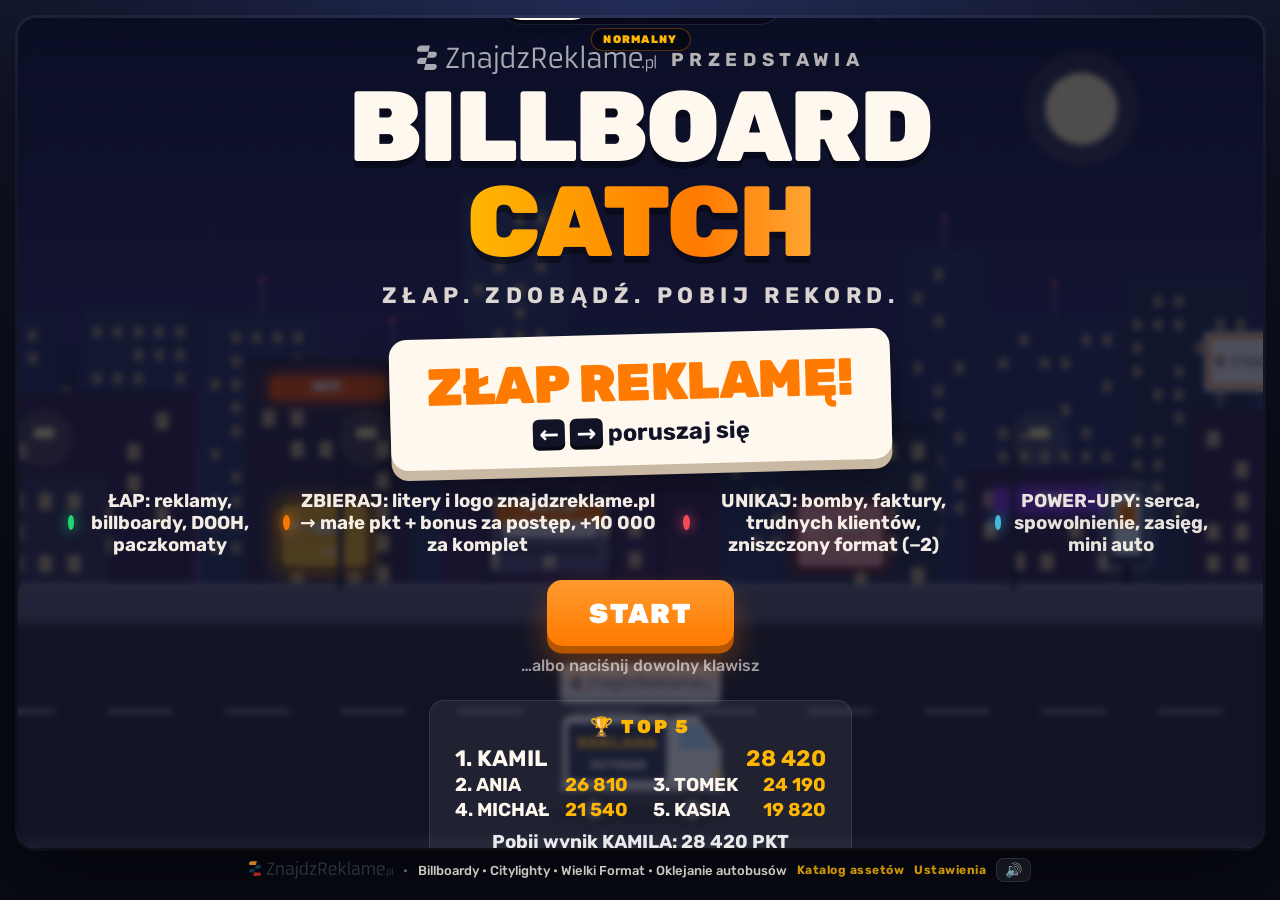
==== index.html @ c9096c46 "Wystaw Billboard Catch jako statyczną grę na GitHub Pages. Co-authored-by: Cursor <cursoragent@curso" ====
<!DOCTYPE html>
<html lang="pl">
<head>
  <meta charset="UTF-8">
  <meta name="viewport" content="width=device-width, initial-scale=1.0, maximum-scale=1.0, user-scalable=no">
  <title>Billboard Catch — znajdzreklame.pl</title>
  <meta name="description" content="Billboard Catch — łap reklamy, zdobywaj punkty, pobij rekord. Gra arcade od znajdzreklame.pl">
  <link rel="preconnect" href="https://fonts.googleapis.com">
  <link href="https://fonts.googleapis.com/css2?family=Rubik:wght@500;700;900&display=swap" rel="stylesheet">
  <link rel="icon" href="logo.svg" type="image/svg+xml">
  <link rel="stylesheet" href="style.css">
</head>
<body>
  <main class="stage">
    <div class="game-wrap" id="wrap">
      <div class="diff-badge hidden" id="diff-badge" aria-hidden="true">Normalny</div>
      <canvas id="game" width="960" height="640" aria-label="Billboard Catch"></canvas>

      <!-- EKRAN STARTOWY -->
      <section class="overlay" id="start">
        <div class="panel panel-start">
          <nav class="start-tabs" role="tablist" aria-label="Menu startowe">
            <button type="button" class="start-tab active" data-tab="play" role="tab" aria-selected="true" id="tab-btn-play">Gra</button>
            <button type="button" class="start-tab" data-tab="settings" role="tab" aria-selected="false" id="tab-btn-settings">Ustawienia</button>
          </nav>

          <div class="start-tab-panel" id="tab-play" role="tabpanel">
          <div class="brand-tag">
            <img src="logo.svg" alt="znajdzreklame.pl" class="brand-logo brand-logo--start"
                 onerror="this.onerror=null;this.src='https://www.znajdzreklame.pl/logo.svg'">
            <span>przedstawia</span>
          </div>
          <h1 class="title"><span>BILLBOARD</span><span class="accent">CATCH</span></h1>
          <p class="slogan">ZŁAP. ZDOBĄDŹ. POBIJ REKORD.</p>

          <div class="cta">
            <div class="cta-main">ZŁAP REKLAMĘ!</div>
            <div class="cta-sub"><kbd>←</kbd> <kbd>→</kbd> poruszaj się</div>
          </div>

          <div class="legend">
            <div class="legend-item good"><span class="dot"></span>ŁAP: reklamy, billboardy, DOOH, paczkomaty</div>
            <div class="legend-item brand"><span class="dot"></span>ZBIERAJ: litery i logo znajdzreklame.pl → małe pkt + bonus za postęp, +10 000 za komplet</div>
            <div class="legend-item bad"><span class="dot"></span>UNIKAJ: bomby, faktury, trudnych klientów, zniszczony format (−2)</div>
            <div class="legend-item pu"><span class="dot"></span>POWER-UPY: serca, spowolnienie, zasięg, mini auto</div>
          </div>

          <button class="btn btn-primary" id="btn-start">START</button>
          <div class="hint">…albo naciśnij dowolny klawisz</div>

          <div class="mini-board">
            <div class="mini-board-title">🏆 TOP 5</div>
            <ol id="mini-board"></ol>
            <div class="challenge" id="challenge"></div>
          </div>
          </div><!-- /tab-play -->

          <div class="start-tab-panel hidden" id="tab-settings" role="tabpanel">
            <h2 class="settings-title">Ustawienia gry</h2>
            <p class="settings-sub">Dostosuj tempo i gęstość rozgrywki. Zapisuje się automatycznie.</p>

            <div class="preset-row" id="preset-row">
              <!-- wypełnia game.js -->
            </div>

            <div class="sliders" id="settings-sliders">
              <!-- wypełnia game.js -->
            </div>

            <div class="settings-actions">
              <button type="button" class="btn btn-ghost" id="btn-settings-reset">Przywróć Normalny</button>
              <button type="button" class="btn btn-primary" id="btn-settings-play">Graj z tymi ustawieniami</button>
            </div>
          </div>
        </div>
      </section>

      <!-- EKRAN KOŃCA GRY -->
      <section class="overlay hidden" id="gameover">
        <div class="panel panel-over">
          <div class="over-left">
            <h2 class="over-title">KONIEC!</h2>
            <div class="final-score"><span id="final-score">0</span> <small>PKT</small></div>
            <div class="stats">
              <div>ZŁAPANE REKLAMY: <b id="stat-caught">0</b></div>
              <div>NAJLEPSZE COMBO: <b id="stat-combo">x0</b></div>
            </div>
            <div class="record" id="record-box"></div>

            <div class="name-entry hidden" id="name-entry">
              <div class="name-entry-title">Wchodzisz do TOP 10! Wpisz imię:</div>
              <form id="name-form" autocomplete="off">
                <input id="name-input" type="text" maxlength="12" placeholder="TWOJE IMIĘ" spellcheck="false">
                <button type="submit" class="btn btn-small">ZAPISZ</button>
              </form>
            </div>

            <button class="btn btn-primary" id="btn-again">ZAGRAJ JESZCZE RAZ</button>
            <div class="hint">Enter / Spacja — szybki restart</div>
          </div>

          <div class="over-right">
            <div class="board-title">🏆 BILLBOARD CATCH — TOP 10</div>
            <table class="board">
              <thead><tr><th>#</th><th>Gracz</th><th class="r">Wynik</th></tr></thead>
              <tbody id="board-body"></tbody>
            </table>
            <div class="challenge" id="challenge-over"></div>
          </div>

          <div class="brand-footer">
            <img src="logo.svg" alt="znajdzreklame.pl" class="brand-logo brand-logo--footer brand-logo--light"
                 onerror="this.onerror=null;this.src='https://www.znajdzreklame.pl/logo.svg'">
            <span>Billboardy • Citylighty • Wielki Format • Oklejanie autobusów</span>
          </div>
        </div>
      </section>
    </div>

    <footer class="page-footer">
      <img src="logo.svg" alt="znajdzreklame.pl" class="brand-logo brand-logo--page"
           onerror="this.onerror=null;this.src='https://www.znajdzreklame.pl/logo.svg'">
      <span class="foot-sep">•</span>
      <span>Billboardy • Citylighty • Wielki Format • Oklejanie autobusów</span>
      <a class="foot-link" href="assets/">Katalog assetów</a>
      <button type="button" class="foot-link foot-btn" id="btn-open-settings">Ustawienia</button>
      <button class="mute" id="btn-mute" title="Dźwięk (M)" aria-label="Wyłącz dźwięk">🔊</button>
    </footer>
  </main>

  <script src="lib/falling-items.js"></script>
  <script src="lib/game-settings.js"></script>
  <script src="game.js"></script>
</body>
</html>
---- style.css ----
:root {
  --brand: #ff7a00;
  --brand-2: #ffb703;
  --navy: #0f1b3d;
  --ink: #101426;
  --good: #22e07a;
  --bad: #ff4d5e;
  --paper: #fff8ef;
}

* { box-sizing: border-box; }

html, body {
  margin: 0;
  height: 100%;
  background: radial-gradient(1200px 700px at 50% 0%, #26305e 0%, #101426 60%, #090b16 100%);
  color: var(--paper);
  font-family: 'Rubik', system-ui, -apple-system, 'Segoe UI', sans-serif;
  overflow: hidden;
  -webkit-user-select: none;
  user-select: none;
  touch-action: none;
}

.stage {
  height: 100%;
  display: flex;
  flex-direction: column;
  align-items: center;
  justify-content: center;
  gap: 10px;
  padding: 10px;
}

.game-wrap {
  position: relative;
  width: min(100vw - 20px, calc((100vh - 70px) * 1.5));
  aspect-ratio: 3 / 2;
  border-radius: 18px;
  overflow: hidden;
  box-shadow: 0 30px 80px rgba(0, 0, 0, .6), 0 0 0 3px rgba(255, 255, 255, .06);
  container-type: inline-size;
  background: var(--navy);
}

canvas {
  display: block;
  width: 100%;
  height: 100%;
  image-rendering: auto;
}

/* ---------- Overlays ---------- */
.overlay {
  position: absolute;
  inset: 0;
  display: flex;
  align-items: center;
  justify-content: center;
  background: rgba(10, 12, 30, .72);
  backdrop-filter: blur(3px);
  animation: fadeIn .25s ease-out;
}
.overlay.hidden { display: none; }

@keyframes fadeIn { from { opacity: 0; } to { opacity: 1; } }
@keyframes pop { 0% { transform: scale(.7); opacity: 0; } 70% { transform: scale(1.06); opacity: 1; } 100% { transform: scale(1); } }
@keyframes pulse { 0%, 100% { transform: scale(1); } 50% { transform: scale(1.06); } }
@keyframes shine { 0% { background-position: -200% 0; } 100% { background-position: 200% 0; } }

.panel {
  text-align: center;
  padding: 3cqw 4cqw;
  animation: pop .35s cubic-bezier(.2, 1.4, .4, 1);
}

.brand-logo {
  display: inline-block;
  width: auto;
  vertical-align: middle;
  object-fit: contain;
}
.brand-logo--start { height: 2.4cqw; filter: brightness(0) invert(1); opacity: .92; }
.brand-logo--footer { height: 2.2cqw; }
.brand-logo--page { height: 18px; }
.brand-logo--light { filter: brightness(0) invert(1); opacity: .95; }

.brand-tag {
  display: flex;
  align-items: center;
  justify-content: center;
  gap: 1.2cqw;
  font-size: 1.5cqw;
  letter-spacing: .3em;
  text-transform: uppercase;
  opacity: .7;
  font-weight: 700;
}

.title {
  margin: .4cqw 0 0;
  font-size: 8cqw;
  line-height: .95;
  font-weight: 900;
  letter-spacing: -.02em;
  display: flex;
  flex-direction: column;
  align-items: center;
  text-shadow: 0 .6cqw 0 rgba(0, 0, 0, .35);
}
.title .accent {
  color: var(--brand-2);
  background: linear-gradient(90deg, #ffb703, #ff7a00, #ffd166, #ff7a00);
  background-size: 200% 100%;
  -webkit-background-clip: text;
  background-clip: text;
  color: transparent;
  animation: shine 4s linear infinite;
  text-shadow: none;
  filter: drop-shadow(0 .6cqw 0 rgba(0, 0, 0, .35));
}

.slogan {
  margin: 1cqw 0 2cqw;
  font-size: 1.8cqw;
  font-weight: 700;
  letter-spacing: .25em;
  opacity: .85;
}

.cta {
  display: inline-block;
  padding: 1.4cqw 3cqw;
  border-radius: 1.4cqw;
  background: var(--paper);
  color: var(--ink);
  box-shadow: 0 .8cqw 0 #c9b8a2, 0 1.6cqw 3cqw rgba(0, 0, 0, .4);
  transform: rotate(-1.5deg);
}
.cta-main {
  font-size: 4.2cqw;
  font-weight: 900;
  letter-spacing: -.01em;
  color: var(--brand);
  animation: pulse 1.6s ease-in-out infinite;
}
.cta-sub {
  font-size: 1.9cqw;
  font-weight: 700;
  margin-top: .3cqw;
}
kbd {
  display: inline-block;
  min-width: 2.6cqw;
  padding: .1cqw .5cqw;
  border-radius: .5cqw;
  background: var(--ink);
  color: #fff;
  font-family: inherit;
  font-size: 1.9cqw;
  box-shadow: inset 0 -.3cqw 0 rgba(0, 0, 0, .5);
}

.legend {
  display: flex;
  justify-content: center;
  gap: 2cqw;
  margin: 2cqw 0 1.6cqw;
  font-size: 1.5cqw;
  font-weight: 700;
}
.legend-item { display: flex; align-items: center; gap: .6cqw; opacity: .95; }
.legend .dot { width: 1.2cqw; height: 1.2cqw; border-radius: 50%; display: inline-block; }
.legend .good .dot, .legend-item.good .dot { background: var(--good); box-shadow: 0 0 1cqw var(--good); }
.legend-item.bad .dot { background: var(--bad); box-shadow: 0 0 1cqw var(--bad); }
.legend-item.pu .dot { background: #4cc9f0; box-shadow: 0 0 1cqw #4cc9f0; }
.legend-item.brand .dot { background: #ff7a00; box-shadow: 0 0 1cqw #ff7a00; }
.legend .legend-item.pu { opacity: .9; }

.btn {
  font-family: inherit;
  font-weight: 900;
  border: 0;
  cursor: pointer;
  color: #fff;
  background: linear-gradient(180deg, #ff9a2e, var(--brand));
  padding: 1.3cqw 3.4cqw;
  font-size: 2.2cqw;
  border-radius: 1.2cqw;
  letter-spacing: .06em;
  box-shadow: 0 .6cqw 0 #b85500, 0 1.4cqw 2.6cqw rgba(255, 122, 0, .35);
  transition: transform .08s ease, box-shadow .08s ease, filter .15s;
}
.btn:hover { filter: brightness(1.08); }
.btn:active { transform: translateY(.5cqw); box-shadow: 0 .1cqw 0 #b85500, 0 .6cqw 1.6cqw rgba(255, 122, 0, .3); }
.btn-primary { margin-top: .4cqw; }
.btn-small { padding: .9cqw 1.8cqw; font-size: 1.6cqw; }

.hint { margin-top: .8cqw; font-size: 1.3cqw; opacity: .6; font-weight: 500; }

.mini-board {
  margin-top: 2cqw;
  display: inline-block;
  min-width: 34cqw;
  padding: 1.2cqw 2cqw;
  border-radius: 1.2cqw;
  background: rgba(255, 255, 255, .06);
  border: 1px solid rgba(255, 255, 255, .1);
  font-size: 1.5cqw;
}
.mini-board-title { font-weight: 900; letter-spacing: .15em; margin-bottom: .6cqw; color: var(--brand-2); }
.mini-board ol {
  list-style: none;
  margin: 0;
  padding: 0;
  display: grid;
  grid-template-columns: 1fr 1fr;
  gap: .2cqw 2cqw;
  text-align: left;
}
.mini-board li { display: flex; justify-content: space-between; gap: 1cqw; font-weight: 700; }
.mini-board li span:last-child { color: var(--brand-2); }
.mini-board li:nth-child(1) { grid-column: 1 / -1; font-size: 1.8cqw; }
.challenge { margin-top: .8cqw; font-weight: 700; color: #fff; opacity: .9; font-size: 1.5cqw; }

/* ---------- Game over ---------- */
.panel-over {
  display: grid;
  grid-template-columns: 1.1fr 1fr;
  grid-template-areas: "left right" "foot foot";
  gap: 1cqw 3.5cqw;
  width: 92%;
  text-align: left;
  align-items: start;
}
.over-left { grid-area: left; text-align: center; }
.over-right { grid-area: right; }
.brand-footer {
  grid-area: foot;
  text-align: center;
  font-size: 1.4cqw;
  opacity: .75;
  display: flex;
  gap: 1.2cqw;
  justify-content: center;
  align-items: baseline;
  padding-top: .6cqw;
  border-top: 1px solid rgba(255, 255, 255, .1);
}
.brand-footer .brand-logo { height: 2.4cqw; }

.over-title {
  margin: 0;
  font-size: 6cqw;
  font-weight: 900;
  letter-spacing: -.02em;
  color: var(--bad);
  text-shadow: 0 .5cqw 0 rgba(0, 0, 0, .35);
}
.final-score {
  font-size: 5.6cqw;
  font-weight: 900;
  line-height: 1;
  margin: .4cqw 0 .8cqw;
  color: #fff;
  text-shadow: 0 0 2cqw rgba(255, 183, 3, .4);
}
.final-score small { font-size: 2cqw; color: var(--brand-2); }
.stats {
  display: flex;
  gap: 2cqw;
  justify-content: center;
  font-size: 1.5cqw;
  font-weight: 700;
  opacity: .85;
}
.stats b { color: var(--brand-2); }

.record {
  margin: 1.4cqw auto 1.2cqw;
  padding: 1cqw 1.6cqw;
  border-radius: 1cqw;
  font-size: 1.7cqw;
  font-weight: 700;
  display: inline-block;
  background: rgba(255, 255, 255, .07);
}
.record.new {
  background: linear-gradient(90deg, #ffb703, #ff7a00);
  color: var(--ink);
  font-size: 2.4cqw;
  font-weight: 900;
  letter-spacing: .05em;
  animation: pulse 1.2s ease-in-out infinite;
  box-shadow: 0 0 3cqw rgba(255, 183, 3, .5);
}
.record .sub { display: block; font-size: 1.4cqw; font-weight: 500; opacity: .85; margin-top: .2cqw; }

.name-entry {
  margin: 0 auto 1.2cqw;
  padding: 1cqw 1.4cqw;
  border-radius: 1cqw;
  background: rgba(34, 224, 122, .12);
  border: 1px solid rgba(34, 224, 122, .35);
  display: inline-block;
}
.name-entry.hidden { display: none; }
.name-entry-title { font-size: 1.5cqw; font-weight: 700; color: var(--good); margin-bottom: .6cqw; }
#name-form { display: flex; gap: .8cqw; justify-content: center; }
#name-input {
  font-family: inherit;
  font-weight: 900;
  font-size: 1.9cqw;
  text-transform: uppercase;
  letter-spacing: .08em;
  width: 16cqw;
  padding: .6cqw 1cqw;
  border-radius: .8cqw;
  border: 2px solid rgba(255, 255, 255, .25);
  background: rgba(0, 0, 0, .35);
  color: #fff;
  outline: none;
}
#name-input:focus { border-color: var(--brand-2); }

.board-title { font-weight: 900; letter-spacing: .1em; color: var(--brand-2); font-size: 1.9cqw; margin-bottom: .8cqw; }
.board {
  width: 100%;
  border-collapse: collapse;
  font-size: 1.55cqw;
  font-weight: 700;
}
.board th { text-align: left; font-size: 1.2cqw; opacity: .55; letter-spacing: .1em; padding: 0 .8cqw .4cqw; }
.board th.r, .board td.r { text-align: right; }
.board td { padding: .32cqw .8cqw; border-top: 1px solid rgba(255, 255, 255, .07); }
.board tr:nth-child(1) td { color: #ffd166; font-size: 1.8cqw; }
.board tr:nth-child(2) td { color: #dfe6f3; }
.board tr:nth-child(3) td { color: #e8a45a; }
.board tr.me td { background: rgba(34, 224, 122, .18); color: var(--good); border-radius: .5cqw; }
.board td.rank { width: 3cqw; opacity: .7; }
.board td.score { color: inherit; }

/* ---------- Start tabs & settings ---------- */
.start-tabs {
  display: inline-flex;
  gap: .4cqw;
  margin-bottom: 1.6cqw;
  padding: .35cqw;
  border-radius: 999px;
  background: rgba(0, 0, 0, .28);
  border: 1px solid rgba(255, 255, 255, .1);
}
.start-tab {
  font-family: inherit;
  font-weight: 900;
  font-size: 1.5cqw;
  letter-spacing: .08em;
  text-transform: uppercase;
  border: 0;
  cursor: pointer;
  padding: .7cqw 1.8cqw;
  border-radius: 999px;
  color: rgba(255, 255, 255, .65);
  background: transparent;
  transition: background .15s, color .15s;
}
.start-tab:hover { color: #fff; }
.start-tab.active {
  color: var(--ink);
  background: var(--paper);
  box-shadow: 0 .3cqw .8cqw rgba(0, 0, 0, .25);
}
.start-tab-panel { width: 100%; }
.start-tab-panel.hidden { display: none; }

.settings-title {
  margin: 0 0 .4cqw;
  font-size: 3.2cqw;
  font-weight: 900;
  letter-spacing: .04em;
}
.settings-sub {
  margin: 0 0 1.4cqw;
  font-size: 1.35cqw;
  opacity: .72;
  font-weight: 500;
}
.preset-row {
  display: grid;
  grid-template-columns: repeat(4, 1fr);
  gap: .8cqw;
  margin-bottom: 1.6cqw;
}
.preset-btn {
  font-family: inherit;
  cursor: pointer;
  border: 2px solid rgba(255, 255, 255, .14);
  border-radius: 1cqw;
  background: rgba(255, 255, 255, .05);
  color: #fff;
  padding: .9cqw .6cqw;
  transition: border-color .15s, background .15s, transform .08s;
}
.preset-btn:hover { border-color: rgba(255, 183, 3, .45); }
.preset-btn.active {
  border-color: var(--brand);
  background: rgba(255, 122, 0, .18);
  box-shadow: 0 0 1.2cqw rgba(255, 122, 0, .35);
}
.preset-btn .ico { display: block; font-size: 2.2cqw; line-height: 1; margin-bottom: .3cqw; }
.preset-btn .lbl { display: block; font-size: 1.25cqw; font-weight: 900; letter-spacing: .06em; }

.sliders {
  display: grid;
  gap: .9cqw;
  max-width: 52cqw;
  margin: 0 auto 1.4cqw;
  text-align: left;
}
.slider-row label {
  display: flex;
  justify-content: space-between;
  align-items: baseline;
  gap: 1cqw;
  font-size: 1.25cqw;
  font-weight: 700;
  margin-bottom: .25cqw;
}
.slider-row label span.val {
  color: var(--brand-2);
  font-weight: 900;
  font-variant-numeric: tabular-nums;
  min-width: 4cqw;
  text-align: right;
}
.slider-row input[type=range] {
  width: 100%;
  accent-color: var(--brand);
  height: .5cqw;
  cursor: pointer;
}
.slider-row .hint {
  margin: .15cqw 0 0;
  font-size: 1.05cqw;
  opacity: .55;
  font-weight: 500;
}
.settings-actions {
  display: flex;
  justify-content: center;
  gap: 1cqw;
  flex-wrap: wrap;
}
.btn-ghost {
  background: rgba(255, 255, 255, .08);
  box-shadow: 0 .4cqw 0 rgba(0, 0, 0, .35), inset 0 0 0 1px rgba(255, 255, 255, .12);
}
.btn-ghost:hover { filter: brightness(1.15); }
.foot-btn {
  background: none;
  border: 0;
  cursor: pointer;
  padding: 0;
  font-family: inherit;
}
.diff-badge {
  position: absolute;
  top: 10px;
  left: 50%;
  transform: translateX(-50%);
  z-index: 2;
  pointer-events: none;
  font-size: 11px;
  font-weight: 900;
  letter-spacing: .12em;
  text-transform: uppercase;
  padding: 4px 12px;
  border-radius: 999px;
  background: rgba(0, 0, 0, .45);
  border: 1px solid rgba(255, 122, 0, .35);
  color: var(--brand-2);
}

/* ---------- Footer ---------- */
.page-footer {
  display: flex;
  align-items: center;
  gap: 10px;
  font-size: 13px;
  opacity: .8;
  font-weight: 500;
}
.foot-sep { opacity: .5; }
.foot-link {
  color: var(--brand-2);
  font-weight: 700;
  text-decoration: none;
  font-size: 12px;
  letter-spacing: .04em;
}
.foot-link:hover { text-decoration: underline; }
.mute {
  background: rgba(255, 255, 255, .08);
  border: 1px solid rgba(255, 255, 255, .12);
  color: #fff;
  border-radius: 8px;
  padding: 3px 8px;
  cursor: pointer;
  font-size: 14px;
}

@media (max-width: 720px) {
  .panel-over { grid-template-columns: 1fr; grid-template-areas: "left" "right" "foot"; }
  .over-right { display: none; }
  .legend { flex-direction: column; gap: .4cqw; }
  .preset-row { grid-template-columns: repeat(2, 1fr); }
}
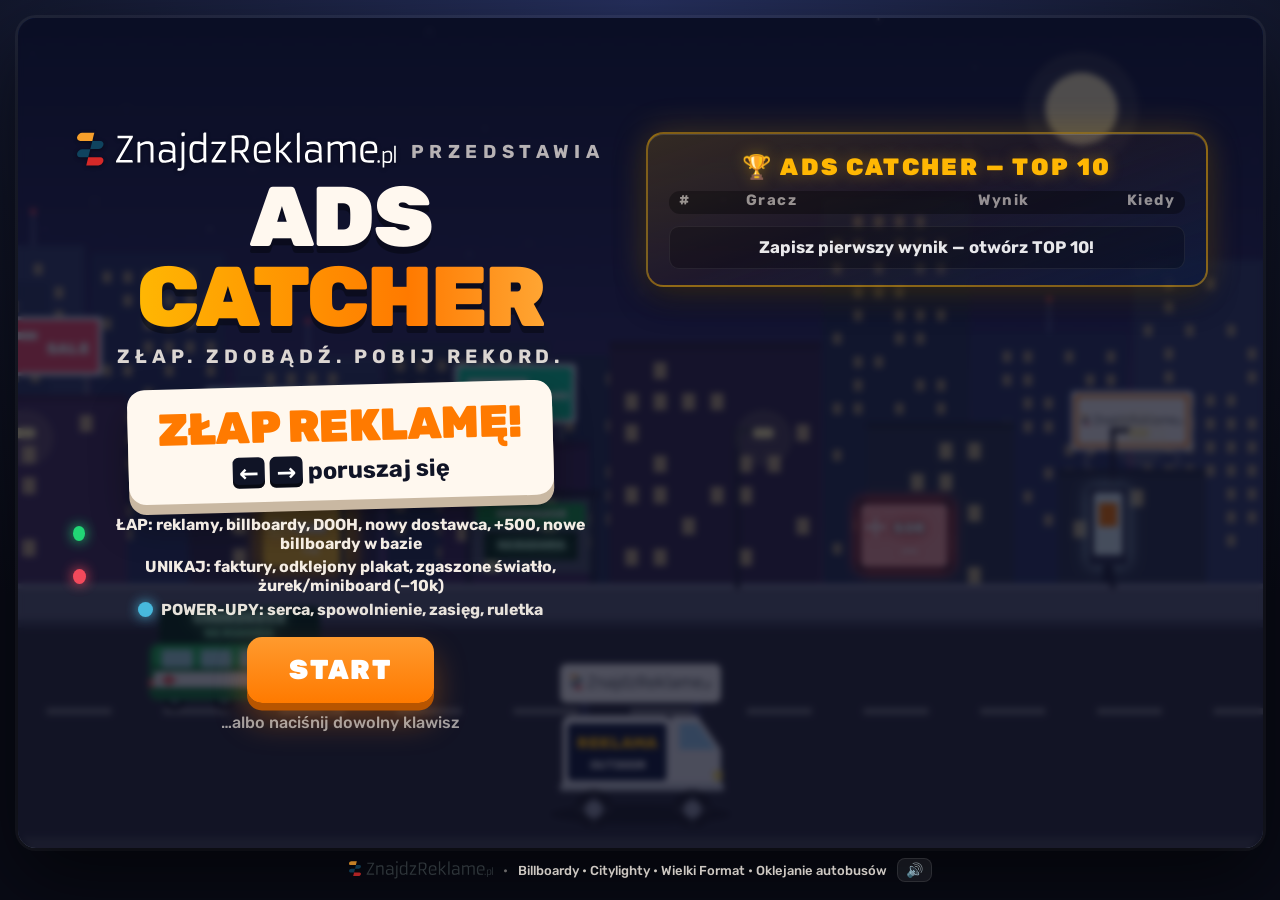
==== commit 32742931: "Dodaj ranking i ustawienia w Xano, edycję tylko w debugu oraz rój much po żurku. Co-authored-by: Cur" ====
--- a/index.html
+++ b/index.html
@@ -3,61 +3,68 @@
 <head>
   <meta charset="UTF-8">
   <meta name="viewport" content="width=device-width, initial-scale=1.0, maximum-scale=1.0, user-scalable=no">
-  <title>Billboard Catch — znajdzreklame.pl</title>
-  <meta name="description" content="Billboard Catch — łap reklamy, zdobywaj punkty, pobij rekord. Gra arcade od znajdzreklame.pl">
+  <title>Ads Catcher — znajdzreklame.pl</title>
+  <meta name="description" content="Ads Catcher — łap reklamy, zdobywaj punkty, pobij rekord. Gra arcade od znajdzreklame.pl">
   <link rel="preconnect" href="https://fonts.googleapis.com">
   <link href="https://fonts.googleapis.com/css2?family=Rubik:wght@500;700;900&display=swap" rel="stylesheet">
   <link rel="icon" href="logo.svg" type="image/svg+xml">
-  <link rel="stylesheet" href="style.css">
+  <link rel="stylesheet" href="style.css?v=20260918o">
 </head>
 <body>
   <main class="stage">
     <div class="game-wrap" id="wrap">
       <div class="diff-badge hidden" id="diff-badge" aria-hidden="true">Normalny</div>
-      <canvas id="game" width="960" height="640" aria-label="Billboard Catch"></canvas>
+      <div class="debug-badge hidden" id="debug-badge" aria-hidden="true">Debug · bez końca · P/R/Z/B/T zrzuca item z góry</div>
+      <canvas id="game" width="960" height="640" aria-label="Ads Catcher"></canvas>
 
       <!-- EKRAN STARTOWY -->
       <section class="overlay" id="start">
         <div class="panel panel-start">
-          <nav class="start-tabs" role="tablist" aria-label="Menu startowe">
+          <nav class="start-tabs admin-only" role="tablist" aria-label="Menu startowe">
             <button type="button" class="start-tab active" data-tab="play" role="tab" aria-selected="true" id="tab-btn-play">Gra</button>
             <button type="button" class="start-tab" data-tab="settings" role="tab" aria-selected="false" id="tab-btn-settings">Ustawienia</button>
           </nav>
 
           <div class="start-tab-panel" id="tab-play" role="tabpanel">
-          <div class="brand-tag">
-            <img src="logo.svg" alt="znajdzreklame.pl" class="brand-logo brand-logo--start"
-                 onerror="this.onerror=null;this.src='https://www.znajdzreklame.pl/logo.svg'">
-            <span>przedstawia</span>
-          </div>
-          <h1 class="title"><span>BILLBOARD</span><span class="accent">CATCH</span></h1>
-          <p class="slogan">ZŁAP. ZDOBĄDŹ. POBIJ REKORD.</p>
+          <div class="start-layout">
+            <div class="start-main">
+              <div class="brand-tag">
+                <img src="logo-on-dark.svg" alt="znajdzreklame.pl" class="brand-logo brand-logo--start"
+                     onerror="this.onerror=null;this.src='logo.svg'">
+                <span>przedstawia</span>
+              </div>
+              <h1 class="title title--start"><span>ADS</span><span class="accent">CATCHER</span></h1>
+              <p class="slogan slogan--start">ZŁAP. ZDOBĄDŹ. POBIJ REKORD.</p>
 
-          <div class="cta">
-            <div class="cta-main">ZŁAP REKLAMĘ!</div>
-            <div class="cta-sub"><kbd>←</kbd> <kbd>→</kbd> poruszaj się</div>
-          </div>
+              <div class="cta cta--start">
+                <div class="cta-main">ZŁAP REKLAMĘ!</div>
+                <div class="cta-sub"><kbd>←</kbd> <kbd>→</kbd> poruszaj się</div>
+              </div>
 
-          <div class="legend">
-            <div class="legend-item good"><span class="dot"></span>ŁAP: reklamy, billboardy, DOOH, paczkomaty</div>
-            <div class="legend-item brand"><span class="dot"></span>ZBIERAJ: litery i logo znajdzreklame.pl → małe pkt + bonus za postęp, +10 000 za komplet</div>
-            <div class="legend-item bad"><span class="dot"></span>UNIKAJ: bomby, faktury, trudnych klientów, zniszczony format (−2)</div>
-            <div class="legend-item pu"><span class="dot"></span>POWER-UPY: serca, spowolnienie, zasięg, mini auto</div>
-          </div>
+              <div class="legend legend--start">
+                <div class="legend-item good"><span class="dot"></span>ŁAP: reklamy, billboardy, DOOH, nowy dostawca, +500, nowe billboardy w bazie</div>
+                <div class="legend-item bad"><span class="dot"></span>UNIKAJ: faktury, odklejony plakat, zgaszone światło, żurek/miniboard (−10k)</div>
+                <div class="legend-item pu"><span class="dot"></span>POWER-UPY: serca, spowolnienie, zasięg, ruletka</div>
+              </div>
 
-          <button class="btn btn-primary" id="btn-start">START</button>
-          <div class="hint">…albo naciśnij dowolny klawisz</div>
+              <button class="btn btn-primary" id="btn-start">START</button>
+              <div class="hint">…albo naciśnij dowolny klawisz</div>
+            </div>
 
-          <div class="mini-board">
-            <div class="mini-board-title">🏆 TOP 5</div>
-            <ol id="mini-board"></ol>
-            <div class="challenge" id="challenge"></div>
+            <aside class="start-leaderboard" aria-labelledby="start-board-heading">
+              <div class="board-title board-title--start" id="start-board-heading">🏆 ADS CATCHER — TOP 10</div>
+              <table class="board board--start">
+                <thead><tr><th>#</th><th>Gracz</th><th class="r">Wynik</th><th class="r board-when-h">Kiedy</th></tr></thead>
+                <tbody id="start-board-body"></tbody>
+              </table>
+              <div class="challenge challenge--start" id="challenge"></div>
+            </aside>
           </div>
           </div><!-- /tab-play -->
 
           <div class="start-tab-panel hidden" id="tab-settings" role="tabpanel">
             <h2 class="settings-title">Ustawienia gry</h2>
-            <p class="settings-sub">Dostosuj tempo i gęstość rozgrywki. Zapisuje się automatycznie.</p>
+            <p class="settings-sub">Dostosuj tempo i gęstość rozgrywki. Zapisuje się na serwerze dla wszystkich graczy.</p>
 
             <div class="preset-row" id="preset-row">
               <!-- wypełnia game.js -->
@@ -100,9 +107,9 @@
           </div>
 
           <div class="over-right">
-            <div class="board-title">🏆 BILLBOARD CATCH — TOP 10</div>
+            <div class="board-title">🏆 ADS CATCHER — TOP 10</div>
             <table class="board">
-              <thead><tr><th>#</th><th>Gracz</th><th class="r">Wynik</th></tr></thead>
+              <thead><tr><th>#</th><th>Gracz</th><th class="r">Wynik</th><th class="r board-when-h">Kiedy</th></tr></thead>
               <tbody id="board-body"></tbody>
             </table>
             <div class="challenge" id="challenge-over"></div>
@@ -122,14 +129,15 @@
            onerror="this.onerror=null;this.src='https://www.znajdzreklame.pl/logo.svg'">
       <span class="foot-sep">•</span>
       <span>Billboardy • Citylighty • Wielki Format • Oklejanie autobusów</span>
-      <a class="foot-link" href="assets/">Katalog assetów</a>
-      <button type="button" class="foot-link foot-btn" id="btn-open-settings">Ustawienia</button>
+      <a class="foot-link admin-only" href="assets/">Katalog assetów</a>
+      <button type="button" class="foot-link foot-btn admin-only" id="btn-open-settings">Ustawienia</button>
       <button class="mute" id="btn-mute" title="Dźwięk (M)" aria-label="Wyłącz dźwięk">🔊</button>
     </footer>
   </main>
 
-  <script src="lib/falling-items.js"></script>
-  <script src="lib/game-settings.js"></script>
-  <script src="game.js"></script>
+  <script src="lib/falling-items.js?v=20260918z"></script>
+  <script src="lib/game-settings.js?v=20260918e"></script>
+  <script src="lib/xano-leaderboard.js?v=20260918l"></script>
+  <script src="game.js?v=20260918u"></script>
 </body>
 </html>
--- a/style.css
+++ b/style.css
@@ -62,6 +62,7 @@
   animation: fadeIn .25s ease-out;
 }
 .overlay.hidden { display: none; }
+.hidden { display: none !important; }
 
 @keyframes fadeIn { from { opacity: 0; } to { opacity: 1; } }
 @keyframes pop { 0% { transform: scale(.7); opacity: 0; } 70% { transform: scale(1.06); opacity: 1; } 100% { transform: scale(1); } }
@@ -80,7 +81,7 @@
   vertical-align: middle;
   object-fit: contain;
 }
-.brand-logo--start { height: 2.4cqw; filter: brightness(0) invert(1); opacity: .92; }
+.brand-logo--start { height: 3.2cqw; opacity: 1; filter: drop-shadow(0 1px 2px rgba(0, 0, 0, .45)); }
 .brand-logo--footer { height: 2.2cqw; }
 .brand-logo--page { height: 18px; }
 .brand-logo--light { filter: brightness(0) invert(1); opacity: .95; }
@@ -93,9 +94,9 @@
   font-size: 1.5cqw;
   letter-spacing: .3em;
   text-transform: uppercase;
-  opacity: .7;
-  font-weight: 700;
-}
+  font-weight: 700;
+}
+.brand-tag span { opacity: .7; }
 
 .title {
   margin: .4cqw 0 0;
@@ -174,7 +175,6 @@
 .legend .good .dot, .legend-item.good .dot { background: var(--good); box-shadow: 0 0 1cqw var(--good); }
 .legend-item.bad .dot { background: var(--bad); box-shadow: 0 0 1cqw var(--bad); }
 .legend-item.pu .dot { background: #4cc9f0; box-shadow: 0 0 1cqw #4cc9f0; }
-.legend-item.brand .dot { background: #ff7a00; box-shadow: 0 0 1cqw #ff7a00; }
 .legend .legend-item.pu { opacity: .9; }
 
 .btn {
@@ -198,30 +198,86 @@
 
 .hint { margin-top: .8cqw; font-size: 1.3cqw; opacity: .6; font-weight: 500; }
 
-.mini-board {
-  margin-top: 2cqw;
-  display: inline-block;
-  min-width: 34cqw;
-  padding: 1.2cqw 2cqw;
-  border-radius: 1.2cqw;
-  background: rgba(255, 255, 255, .06);
-  border: 1px solid rgba(255, 255, 255, .1);
-  font-size: 1.5cqw;
-}
-.mini-board-title { font-weight: 900; letter-spacing: .15em; margin-bottom: .6cqw; color: var(--brand-2); }
-.mini-board ol {
-  list-style: none;
-  margin: 0;
-  padding: 0;
+.challenge { margin-top: .8cqw; font-weight: 700; color: #fff; opacity: .9; font-size: 1.5cqw; }
+.challenge strong { color: var(--brand-2); }
+
+/* ---------- Start screen layout ---------- */
+.panel-start {
+  width: 96%;
+  padding: 2cqw 2.4cqw 2.2cqw;
+}
+
+.start-layout {
   display: grid;
-  grid-template-columns: 1fr 1fr;
-  gap: .2cqw 2cqw;
+  grid-template-columns: 1fr 1.05fr;
+  gap: 2cqw 3cqw;
+  align-items: start;
   text-align: left;
 }
-.mini-board li { display: flex; justify-content: space-between; gap: 1cqw; font-weight: 700; }
-.mini-board li span:last-child { color: var(--brand-2); }
-.mini-board li:nth-child(1) { grid-column: 1 / -1; font-size: 1.8cqw; }
-.challenge { margin-top: .8cqw; font-weight: 700; color: #fff; opacity: .9; font-size: 1.5cqw; }
+
+.start-main { text-align: center; }
+
+.title--start { font-size: 6.8cqw; }
+.slogan--start { margin: .6cqw 0 1.4cqw; font-size: 1.55cqw; }
+.cta--start { padding: 1.1cqw 2.4cqw; }
+.cta--start .cta-main { font-size: 3.6cqw; }
+
+.legend--start {
+  flex-direction: column;
+  align-items: center;
+  gap: .35cqw;
+  margin: 1.2cqw 0 1.1cqw;
+  font-size: 1.28cqw;
+}
+
+.start-leaderboard {
+  padding: 1.5cqw 1.7cqw 1.3cqw;
+  border-radius: 1.4cqw;
+  background:
+    linear-gradient(160deg, rgba(255, 183, 3, .16) 0%, rgba(255, 122, 0, .06) 45%, rgba(15, 27, 61, .85) 100%);
+  border: 2px solid rgba(255, 183, 3, .45);
+  box-shadow:
+    0 0 2.8cqw rgba(255, 183, 3, .22),
+    0 1.2cqw 2.4cqw rgba(0, 0, 0, .35),
+    inset 0 1px 0 rgba(255, 255, 255, .12);
+}
+
+.board-title--start {
+  font-size: 2.1cqw;
+  margin-bottom: .9cqw;
+  text-align: center;
+  text-shadow: 0 0 1.2cqw rgba(255, 183, 3, .35);
+}
+
+.board--start {
+  font-size: 1.42cqw;
+  background: rgba(0, 0, 0, .22);
+  border-radius: .9cqw;
+  overflow: hidden;
+}
+.board--start th {
+  font-size: 1.1cqw;
+  padding: .5cqw .8cqw .35cqw;
+  background: rgba(0, 0, 0, .25);
+}
+.board--start td { padding: .28cqw .6cqw; }
+.board--start tr:not(.top-1):not(.top-2):not(.top-3) td { opacity: .9; }
+.board--start tr.top-1 td { font-size: 1.62cqw; }
+.board--start tr.top-2 td { font-size: 1.48cqw; }
+.board--start tr.top-3 td { font-size: 1.4cqw; }
+.board--start td.board-when { font-size: 1.05cqw; }
+.board--start tr.top-1 td.board-when { font-size: 1.12cqw; }
+
+.challenge--start {
+  margin-top: 1cqw;
+  padding: .75cqw 1cqw;
+  border-radius: .8cqw;
+  text-align: center;
+  font-size: 1.35cqw;
+  line-height: 1.35;
+  background: rgba(0, 0, 0, .28);
+  border: 1px solid rgba(255, 255, 255, .08);
+}
 
 /* ---------- Game over ---------- */
 .panel-over {
@@ -332,13 +388,66 @@
 }
 .board th { text-align: left; font-size: 1.2cqw; opacity: .55; letter-spacing: .1em; padding: 0 .8cqw .4cqw; }
 .board th.r, .board td.r { text-align: right; }
+.board th.board-when-h { white-space: nowrap; }
 .board td { padding: .32cqw .8cqw; border-top: 1px solid rgba(255, 255, 255, .07); }
-.board tr:nth-child(1) td { color: #ffd166; font-size: 1.8cqw; }
-.board tr:nth-child(2) td { color: #dfe6f3; }
-.board tr:nth-child(3) td { color: #e8a45a; }
-.board tr.me td { background: rgba(34, 224, 122, .18); color: var(--good); border-radius: .5cqw; }
-.board td.rank { width: 3cqw; opacity: .7; }
-.board td.score { color: inherit; }
+.board td.rank { width: 3.2cqw; text-align: center; opacity: .85; font-variant-numeric: tabular-nums; }
+.board td.rank--medal { font-size: 1.65cqw; line-height: 1; opacity: 1; filter: drop-shadow(0 .15cqw .4cqw rgba(0, 0, 0, .45)); }
+.board td.player { max-width: 11cqw; overflow: hidden; text-overflow: ellipsis; white-space: nowrap; }
+.board td.score { color: inherit; font-variant-numeric: tabular-nums; }
+.board td.board-when {
+  font-size: 1.15cqw;
+  font-weight: 600;
+  opacity: .72;
+  white-space: nowrap;
+  color: rgba(255, 255, 255, .88);
+  font-variant-numeric: tabular-nums;
+}
+
+.board tr.top-1 td {
+  background: linear-gradient(90deg, rgba(255, 209, 102, .32) 0%, rgba(255, 183, 3, .1) 55%, transparent 100%);
+  color: #ffe566;
+  font-size: 1.82cqw;
+  padding-top: .55cqw;
+  padding-bottom: .55cqw;
+  border-top-color: rgba(255, 209, 102, .35);
+  text-shadow: 0 0 1.2cqw rgba(255, 209, 102, .35);
+}
+.board tr.top-1 td.rank--medal { font-size: 2.1cqw; }
+.board tr.top-1 td.board-when { opacity: .88; color: #ffe9a8; font-size: 1.25cqw; }
+
+.board tr.top-2 td {
+  background: linear-gradient(90deg, rgba(192, 210, 235, .22) 0%, rgba(192, 210, 235, .06) 55%, transparent 100%);
+  color: #eef3ff;
+  font-size: 1.68cqw;
+  padding-top: .45cqw;
+  padding-bottom: .45cqw;
+  border-top-color: rgba(192, 210, 235, .28);
+}
+.board tr.top-2 td.rank--medal { font-size: 1.9cqw; }
+.board tr.top-2 td.board-when { font-size: 1.2cqw; color: #d8e4f5; }
+
+.board tr.top-3 td {
+  background: linear-gradient(90deg, rgba(232, 164, 90, .24) 0%, rgba(232, 164, 90, .07) 55%, transparent 100%);
+  color: #ffc98a;
+  font-size: 1.58cqw;
+  padding-top: .4cqw;
+  padding-bottom: .4cqw;
+  border-top-color: rgba(232, 164, 90, .3);
+}
+.board tr.top-3 td.rank--medal { font-size: 1.75cqw; }
+.board tr.top-3 td.board-when { font-size: 1.18cqw; color: #f0c9a0; }
+
+.board tr.me td {
+  background: rgba(34, 224, 122, .18);
+  color: var(--good);
+  box-shadow: inset 0 0 0 1px rgba(34, 224, 122, .35);
+}
+.board tr.me.top-1 td,
+.board tr.me.top-2 td,
+.board tr.me.top-3 td {
+  background: linear-gradient(90deg, rgba(34, 224, 122, .28), rgba(34, 224, 122, .1));
+  color: #b8ffd9;
+}
 
 /* ---------- Start tabs & settings ---------- */
 .start-tabs {
@@ -480,6 +589,23 @@
   border: 1px solid rgba(255, 122, 0, .35);
   color: var(--brand-2);
 }
+.debug-badge {
+  position: absolute;
+  top: 38px;
+  left: 50%;
+  transform: translateX(-50%);
+  z-index: 2;
+  pointer-events: none;
+  font-size: 10px;
+  font-weight: 900;
+  letter-spacing: .1em;
+  text-transform: uppercase;
+  padding: 3px 10px;
+  border-radius: 999px;
+  background: rgba(0, 0, 0, .5);
+  border: 1px solid rgba(94, 234, 212, .45);
+  color: #5eead4;
+}
 
 /* ---------- Footer ---------- */
 .page-footer {
@@ -499,6 +625,7 @@
   letter-spacing: .04em;
 }
 .foot-link:hover { text-decoration: underline; }
+body:not(.debug-mode) .admin-only { display: none !important; }
 .mute {
   background: rgba(255, 255, 255, .08);
   border: 1px solid rgba(255, 255, 255, .12);
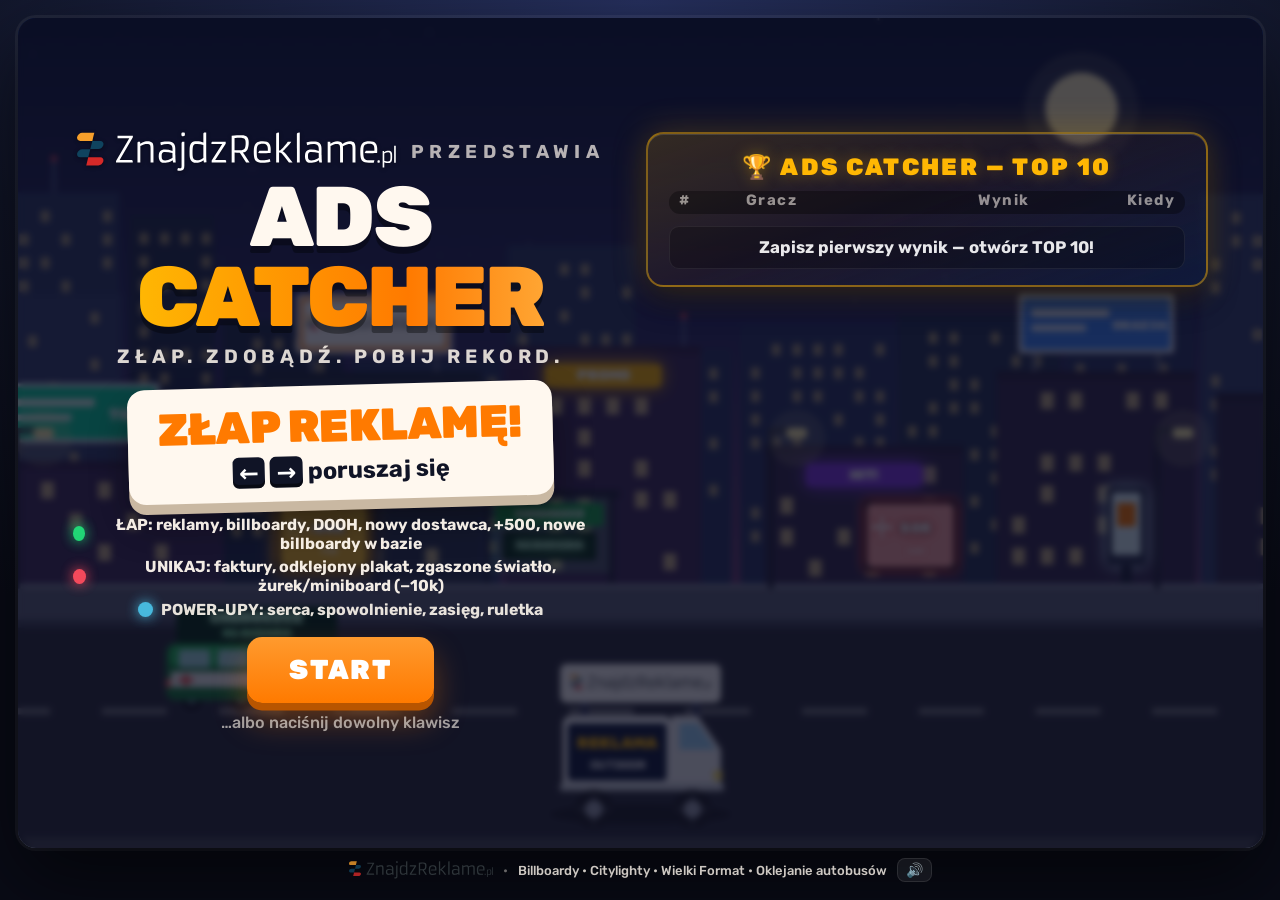
==== commit 927d714f: "update" ====
--- a/index.html
+++ b/index.html
@@ -135,9 +135,9 @@
     </footer>
   </main>
 
-  <script src="lib/falling-items.js?v=20260918z"></script>
-  <script src="lib/game-settings.js?v=20260918e"></script>
+  <script src="lib/falling-items.js?v=20260918za"></script>
+  <script src="lib/game-settings.js?v=20260918f"></script>
   <script src="lib/xano-leaderboard.js?v=20260918l"></script>
-  <script src="game.js?v=20260918u"></script>
+  <script src="game.js?v=20260918v"></script>
 </body>
 </html>
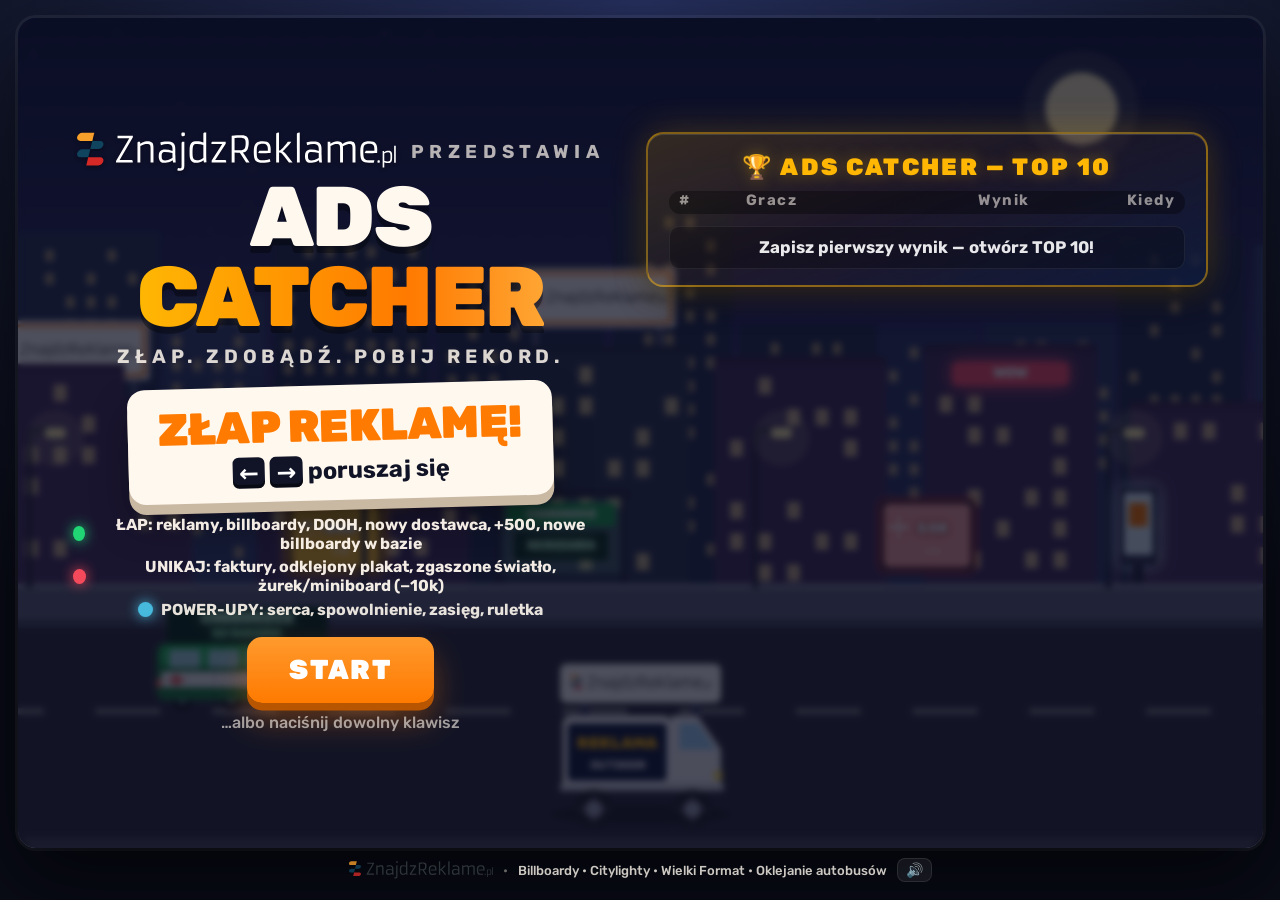
==== commit 851cb6a3: "update" ====
--- a/index.html
+++ b/index.html
@@ -92,8 +92,6 @@
               <div>ZŁAPANE REKLAMY: <b id="stat-caught">0</b></div>
               <div>NAJLEPSZE COMBO: <b id="stat-combo">x0</b></div>
             </div>
-            <div class="record" id="record-box"></div>
-
             <div class="name-entry hidden" id="name-entry">
               <div class="name-entry-title">Wchodzisz do TOP 10! Wpisz imię:</div>
               <form id="name-form" autocomplete="off">
--- a/style.css
+++ b/style.css
@@ -331,26 +331,6 @@
   opacity: .85;
 }
 .stats b { color: var(--brand-2); }
-
-.record {
-  margin: 1.4cqw auto 1.2cqw;
-  padding: 1cqw 1.6cqw;
-  border-radius: 1cqw;
-  font-size: 1.7cqw;
-  font-weight: 700;
-  display: inline-block;
-  background: rgba(255, 255, 255, .07);
-}
-.record.new {
-  background: linear-gradient(90deg, #ffb703, #ff7a00);
-  color: var(--ink);
-  font-size: 2.4cqw;
-  font-weight: 900;
-  letter-spacing: .05em;
-  animation: pulse 1.2s ease-in-out infinite;
-  box-shadow: 0 0 3cqw rgba(255, 183, 3, .5);
-}
-.record .sub { display: block; font-size: 1.4cqw; font-weight: 500; opacity: .85; margin-top: .2cqw; }
 
 .name-entry {
   margin: 0 auto 1.2cqw;
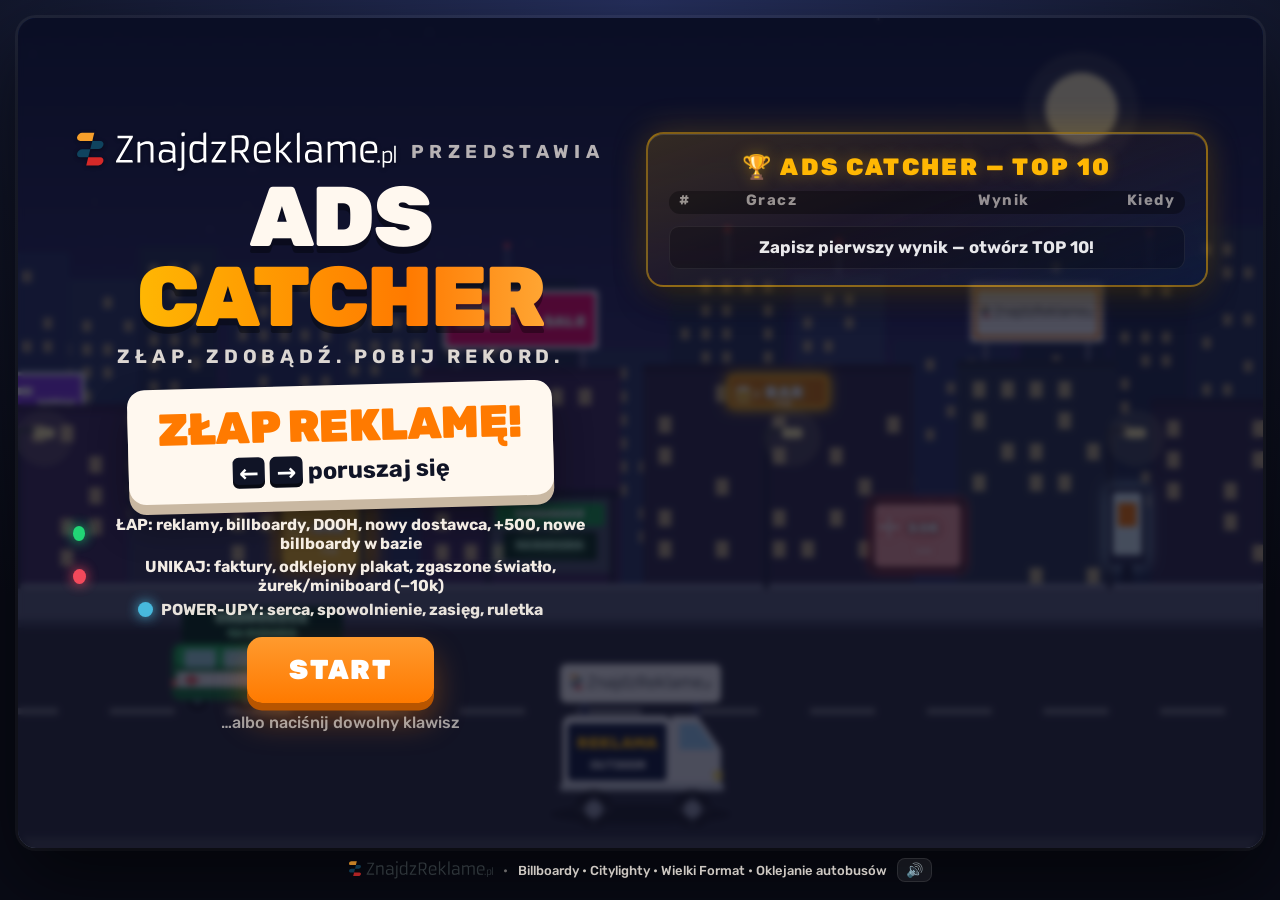
==== commit f1940185: "mobile" ====
--- a/index.html
+++ b/index.html
@@ -2,17 +2,33 @@
 <html lang="pl">
 <head>
   <meta charset="UTF-8">
-  <meta name="viewport" content="width=device-width, initial-scale=1.0, maximum-scale=1.0, user-scalable=no">
+  <meta name="viewport" content="width=device-width, initial-scale=1.0, maximum-scale=1.0, user-scalable=no, viewport-fit=cover">
+  <meta name="mobile-web-app-capable" content="yes">
+  <meta name="apple-mobile-web-app-capable" content="yes">
+  <meta name="apple-mobile-web-app-status-bar-style" content="black-translucent">
+  <meta name="theme-color" content="#101426">
   <title>Ads Catcher — znajdzreklame.pl</title>
   <meta name="description" content="Ads Catcher — łap reklamy, zdobywaj punkty, pobij rekord. Gra arcade od znajdzreklame.pl">
   <link rel="preconnect" href="https://fonts.googleapis.com">
   <link href="https://fonts.googleapis.com/css2?family=Rubik:wght@500;700;900&display=swap" rel="stylesheet">
   <link rel="icon" href="logo.svg" type="image/svg+xml">
-  <link rel="stylesheet" href="style.css?v=20260918o">
+  <link rel="stylesheet" href="style.css?v=20260918r">
 </head>
 <body>
+  <div class="rotate-hint" id="rotate-hint" hidden role="dialog" aria-labelledby="rotate-title" aria-modal="true">
+    <div class="rotate-card">
+      <div class="rotate-phone" aria-hidden="true"></div>
+      <p id="rotate-title">Obróć telefon <strong>w poziomie</strong></p>
+      <span>Gra jest na ekran panoramiczny — sterujesz strzałkami po bokach</span>
+    </div>
+  </div>
+
   <main class="stage">
-    <div class="game-wrap" id="wrap">
+    <div class="playfield">
+      <button type="button" class="mobile-arrow mobile-arrow--left" id="pad-left" aria-label="Jedź w lewo" tabindex="-1">
+        <svg viewBox="0 0 24 24" aria-hidden="true"><path d="M15.4 4.6 8 12l7.4 7.4" fill="none" stroke="currentColor" stroke-width="2.8" stroke-linecap="round" stroke-linejoin="round"/></svg>
+      </button>
+      <div class="game-wrap" id="wrap">
       <div class="diff-badge hidden" id="diff-badge" aria-hidden="true">Normalny</div>
       <div class="debug-badge hidden" id="debug-badge" aria-hidden="true">Debug · bez końca · P/R/Z/B/T zrzuca item z góry</div>
       <canvas id="game" width="960" height="640" aria-label="Ads Catcher"></canvas>
@@ -38,7 +54,8 @@
 
               <div class="cta cta--start">
                 <div class="cta-main">ZŁAP REKLAMĘ!</div>
-                <div class="cta-sub"><kbd>←</kbd> <kbd>→</kbd> poruszaj się</div>
+                <div class="cta-sub cta-sub--desk"><kbd>←</kbd> <kbd>→</kbd> poruszaj się</div>
+                <div class="cta-sub cta-sub--touch">trzymaj strzałki po bokach</div>
               </div>
 
               <div class="legend legend--start">
@@ -48,7 +65,8 @@
               </div>
 
               <button class="btn btn-primary" id="btn-start">START</button>
-              <div class="hint">…albo naciśnij dowolny klawisz</div>
+              <div class="hint hint--desk">…albo naciśnij dowolny klawisz</div>
+              <div class="hint hint--touch">dotknij START</div>
             </div>
 
             <aside class="start-leaderboard" aria-labelledby="start-board-heading">
@@ -101,7 +119,8 @@
             </div>
 
             <button class="btn btn-primary" id="btn-again">ZAGRAJ JESZCZE RAZ</button>
-            <div class="hint">Enter / Spacja — szybki restart</div>
+            <div class="hint hint--desk">Enter / Spacja — szybki restart</div>
+            <div class="hint hint--touch">dotknij, żeby zagrać jeszcze raz</div>
           </div>
 
           <div class="over-right">
@@ -120,6 +139,10 @@
           </div>
         </div>
       </section>
+      </div><!-- /game-wrap -->
+      <button type="button" class="mobile-arrow mobile-arrow--right" id="pad-right" aria-label="Jedź w prawo" tabindex="-1">
+        <svg viewBox="0 0 24 24" aria-hidden="true"><path d="M8.6 4.6 16 12l-7.4 7.4" fill="none" stroke="currentColor" stroke-width="2.8" stroke-linecap="round" stroke-linejoin="round"/></svg>
+      </button>
     </div>
 
     <footer class="page-footer">
@@ -136,6 +159,6 @@
   <script src="lib/falling-items.js?v=20260918za"></script>
   <script src="lib/game-settings.js?v=20260918f"></script>
   <script src="lib/xano-leaderboard.js?v=20260918l"></script>
-  <script src="game.js?v=20260918v"></script>
+  <script src="game.js?v=20260918w"></script>
 </body>
 </html>
--- a/style.css
+++ b/style.css
@@ -13,6 +13,7 @@
 html, body {
   margin: 0;
   height: 100%;
+  height: 100dvh;
   background: radial-gradient(1200px 700px at 50% 0%, #26305e 0%, #101426 60%, #090b16 100%);
   color: var(--paper);
   font-family: 'Rubik', system-ui, -apple-system, 'Segoe UI', sans-serif;
@@ -23,6 +24,7 @@
 }
 
 .stage {
+  position: relative;
   height: 100%;
   display: flex;
   flex-direction: column;
@@ -30,7 +32,25 @@
   justify-content: center;
   gap: 10px;
   padding: 10px;
-}
+  padding-left: max(10px, env(safe-area-inset-left));
+  padding-right: max(10px, env(safe-area-inset-right));
+  padding-bottom: max(10px, env(safe-area-inset-bottom));
+}
+
+.playfield {
+  display: flex;
+  align-items: stretch;
+  justify-content: center;
+  min-width: 0;
+  min-height: 0;
+}
+
+.mobile-arrow {
+  display: none;
+}
+
+.cta-sub--touch,
+.hint--touch { display: none; }
 
 .game-wrap {
   position: relative;
@@ -622,3 +642,179 @@
   .legend { flex-direction: column; gap: .4cqw; }
   .preset-row { grid-template-columns: repeat(2, 1fr); }
 }
+
+/* ---------- Mobile landscape ---------- */
+.rotate-hint {
+  display: none;
+  position: fixed;
+  inset: 0;
+  z-index: 40;
+  align-items: center;
+  justify-content: center;
+  padding: 24px;
+  background: radial-gradient(900px 500px at 50% 20%, #26305e 0%, #101426 62%, #090b16 100%);
+  color: var(--paper);
+  text-align: center;
+}
+body.portrait-phone .rotate-hint {
+  display: flex;
+}
+body.portrait-phone .stage {
+  visibility: hidden;
+  pointer-events: none;
+}
+
+.rotate-card {
+  max-width: 320px;
+}
+.rotate-card p {
+  margin: 22px 0 8px;
+  font-size: 22px;
+  font-weight: 900;
+  letter-spacing: .02em;
+}
+.rotate-card strong { color: var(--brand-2); }
+.rotate-card span {
+  display: block;
+  font-size: 14px;
+  font-weight: 600;
+  opacity: .72;
+  line-height: 1.4;
+}
+
+.rotate-phone {
+  width: 52px;
+  height: 90px;
+  margin: 0 auto;
+  border: 3px solid #fff;
+  border-radius: 12px;
+  position: relative;
+  box-shadow: 0 0 24px rgba(255, 183, 3, .25);
+  animation: tiltPhone 1.8s ease-in-out infinite;
+}
+.rotate-phone::before {
+  content: "";
+  position: absolute;
+  top: 8px;
+  left: 50%;
+  width: 18px;
+  height: 4px;
+  border-radius: 4px;
+  background: rgba(255, 255, 255, .55);
+  transform: translateX(-50%);
+}
+.rotate-phone::after {
+  content: "";
+  position: absolute;
+  bottom: 8px;
+  left: 50%;
+  width: 8px;
+  height: 8px;
+  border-radius: 50%;
+  background: var(--brand);
+  transform: translateX(-50%);
+}
+@keyframes tiltPhone {
+  0%, 18% { transform: rotate(0deg); }
+  42%, 72% { transform: rotate(90deg); }
+  100% { transform: rotate(0deg); }
+}
+
+body.mobile-layout {
+  --pad-w: clamp(64px, 12vw, 92px);
+}
+body.mobile-layout .stage {
+  gap: 0;
+  padding: 6px;
+  padding-left: max(6px, env(safe-area-inset-left));
+  padding-right: max(6px, env(safe-area-inset-right));
+  padding-bottom: max(6px, env(safe-area-inset-bottom));
+}
+body.mobile-layout .playfield {
+  flex: 1;
+  width: 100%;
+  gap: 8px;
+}
+body.mobile-layout .mobile-arrow {
+  display: flex;
+  flex: 0 0 var(--pad-w);
+  width: var(--pad-w);
+  align-items: center;
+  justify-content: center;
+  margin: 0;
+  padding: 0;
+  border: 0;
+  border-radius: 18px;
+  color: #fff;
+  background: linear-gradient(180deg, rgba(255, 154, 46, .28), rgba(255, 122, 0, .18));
+  box-shadow:
+    inset 0 0 0 2px rgba(255, 183, 3, .35),
+    0 10px 28px rgba(0, 0, 0, .35);
+  cursor: pointer;
+  touch-action: none;
+  -webkit-tap-highlight-color: transparent;
+  transition: transform .08s ease, background .12s ease, box-shadow .12s ease, filter .12s ease;
+}
+body.mobile-layout .mobile-arrow:focus { outline: none; }
+body.mobile-layout .mobile-arrow svg {
+  width: min(54px, 62%);
+  height: min(54px, 62%);
+  filter: drop-shadow(0 3px 0 rgba(0, 0, 0, .35));
+}
+body.mobile-layout .mobile-arrow:active,
+body.mobile-layout .mobile-arrow.is-held {
+  transform: scale(.96);
+  background: linear-gradient(180deg, #ff9a2e, var(--brand));
+  box-shadow:
+    inset 0 0 0 2px rgba(255, 255, 255, .28),
+    0 0 22px rgba(255, 122, 0, .55);
+  filter: brightness(1.08);
+}
+body.mobile-layout .game-wrap {
+  flex: 0 1 auto;
+  width: auto;
+  height: min(
+    calc(100dvh - 14px),
+    calc((100vw - 20px - 2 * var(--pad-w) - env(safe-area-inset-left, 0px) - env(safe-area-inset-right, 0px)) * 2 / 3)
+  );
+  max-width: calc(100vw - 20px - 2 * var(--pad-w) - env(safe-area-inset-left, 0px) - env(safe-area-inset-right, 0px));
+  max-height: calc(100dvh - 14px);
+  aspect-ratio: 3 / 2;
+  border-radius: 14px;
+}
+body.mobile-layout .page-footer {
+  position: absolute;
+  top: max(10px, env(safe-area-inset-top));
+  left: max(10px, env(safe-area-inset-left));
+  right: auto;
+  bottom: auto;
+  z-index: 6;
+  gap: 0;
+}
+body.mobile-layout .page-footer > :not(.mute) { display: none; }
+body.mobile-layout .cta-sub--desk,
+body.mobile-layout .hint--desk { display: none; }
+body.mobile-layout .cta-sub--touch,
+body.mobile-layout .hint--touch { display: block; }
+body.mobile-layout .legend--start,
+body.mobile-layout .slogan--start { display: none; }
+body.mobile-layout .title--start { font-size: 4.2cqw; }
+body.mobile-layout .brand-tag { font-size: 1.15cqw; gap: .7cqw; }
+body.mobile-layout .brand-logo--start { height: 2.2cqw; }
+body.mobile-layout .cta--start { padding: .55cqw 1.5cqw; }
+body.mobile-layout .cta--start .cta-main { font-size: 2.5cqw; }
+body.mobile-layout .cta-sub { font-size: 1.25cqw; }
+body.mobile-layout .btn { padding: .85cqw 2.2cqw; font-size: 1.7cqw; }
+body.mobile-layout .hint { font-size: 1.1cqw; margin-top: .4cqw; }
+body.mobile-layout .board-title--start { font-size: 1.55cqw; margin-bottom: .5cqw; }
+body.mobile-layout .board--start { font-size: 1.15cqw; }
+body.mobile-layout .panel-start { padding: 1cqw 1.3cqw 1.1cqw; }
+body.mobile-layout .start-layout { gap: .8cqw 1.6cqw; align-items: center; }
+body.mobile-layout .overlay { overflow: hidden; }
+body.mobile-layout #name-input { font-size: max(16px, 1.9cqw); }
+body.mobile-layout .mute {
+  background: rgba(10, 12, 30, .62);
+  backdrop-filter: blur(8px);
+}
+body.mobile-layout .over-title { font-size: 4.4cqw; }
+body.mobile-layout .final-score { font-size: 4cqw; }
